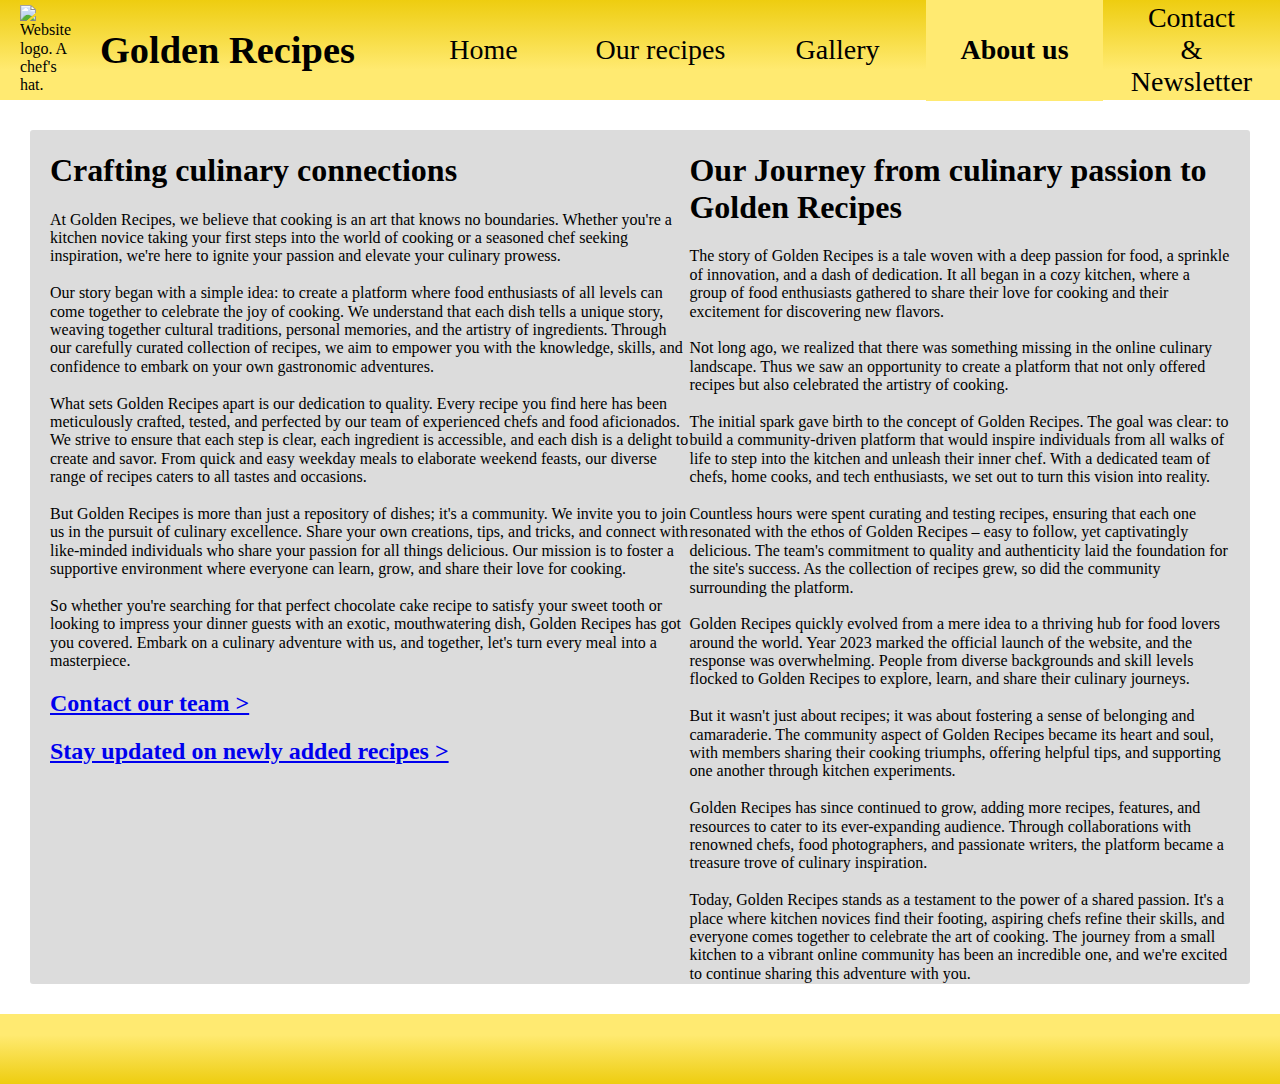
==== html/about-us.html @ 76d32c67 "Fixed typo" ====
<!DOCTYPE html>
<html lang="en">

<head>
    <meta charset="UTF-8" name="viewport" content="width = device-width, initial-scale = 1, maximum-scale = 2">
    <title>Golden Recipes</title>   
    <link rel="stylesheet" href="../css/style.css"> 
    <script src="js/index.js" type="module"></script>
</head>

<body>
    <header>
        <img src="../assets/images/logo.png" alt="Website logo. A chef's hat.">
        <h1>Golden Recipes</h1>
        <nav>
            <ul>
                <li><a href="../index.html">Home</a></li>
                <li><a href="our-recipes.html">Our recipes</a></li>
                <li><a href="gallery.html">Gallery</a></li>
                <li id="selected-page"><a href="about-us.html">About us</a></li>
                <li><a href="contact-newsletter.html">Contact <br>&<br> Newsletter</a></li>
            </ul>
        </nav>
    </header>

    <main id="about-us">
       <section id="summary">
            <h1>Crafting culinary connections</h1>
            <p>
                At Golden Recipes, we believe that cooking is an art that knows no boundaries.
                Whether you're a kitchen novice taking your first steps into the world of cooking or a seasoned chef seeking inspiration, 
                we're here to ignite your passion and elevate your culinary prowess.
                <br><br>
                Our story began with a simple idea: to create a platform where food enthusiasts of all levels can come together to celebrate the joy of cooking. 
                We understand that each dish tells a unique story, weaving together cultural traditions, personal memories, and the artistry of ingredients. 
                Through our carefully curated collection of recipes, we aim to empower you with the knowledge, skills, and confidence to embark on your own gastronomic adventures.
                <br><br>
                What sets Golden Recipes apart is our dedication to quality. 
                Every recipe you find here has been meticulously crafted, tested, and perfected by our team of experienced chefs and food aficionados. 
                We strive to ensure that each step is clear, each ingredient is accessible, and each dish is a delight to create and savor. 
                From quick and easy weekday meals to elaborate weekend feasts, our diverse range of recipes caters to all tastes and occasions.
                <br><br>
                But Golden Recipes is more than just a repository of dishes; it's a community. 
                We invite you to join us in the pursuit of culinary excellence. 
                Share your own creations, tips, and tricks, and connect with like-minded individuals who share your passion for all things delicious. 
                Our mission is to foster a supportive environment where everyone can learn, grow, and share their love for cooking.
                <br><br>
                So whether you're searching for that perfect chocolate cake recipe to satisfy your sweet tooth or looking to impress your dinner guests with an exotic, 
                mouthwatering dish, Golden Recipes has got you covered. 
                Embark on a culinary adventure with us, and together, let's turn every meal into a masterpiece.
            </p>

            <h2 class="text-link"><a href="../html/contact-newsletter.html">Contact our team ></a></h2>
            <h2 class="text-link"><a href="../html/contact-newsletter.html">Stay updated on newly added recipes ></a></h2>


       </section>

       <section id="history">
            <h1>Our Journey from culinary passion to Golden Recipes</h1>
            <p>
                The story of Golden Recipes is a tale woven with a deep passion for food, a sprinkle of innovation, and a dash of dedication. 
                It all began in a cozy kitchen, where a group of food enthusiasts gathered to share their love for cooking and their excitement for discovering new flavors.
                <br><br>
                Not long ago, we realized that there was something missing in the online culinary landscape. 
                Thus we saw an opportunity to create a platform that not only offered recipes but also celebrated the artistry of cooking.
                <br><br>
                The initial spark gave birth to the concept of Golden Recipes. 
                The goal was clear: to build a community-driven platform that would inspire individuals from all walks of life to step into the kitchen and unleash their inner chef. 
                With a dedicated team of chefs, home cooks, and tech enthusiasts, we set out to turn this vision into reality.
                <br><br>
                Countless hours were spent curating and testing recipes, ensuring that each one resonated with the ethos of Golden Recipes – easy to follow, yet captivatingly delicious. 
                The team's commitment to quality and authenticity laid the foundation for the site's success. 
                As the collection of recipes grew, so did the community surrounding the platform.
                <br><br>
                Golden Recipes quickly evolved from a mere idea to a thriving hub for food lovers around the world. 
                Year 2023 marked the official launch of the website, and the response was overwhelming.
                People from diverse backgrounds and skill levels flocked to Golden Recipes to explore, learn, and share their culinary journeys.
                <br><br>
                But it wasn't just about recipes; it was about fostering a sense of belonging and camaraderie. 
                The community aspect of Golden Recipes became its heart and soul, with members sharing their cooking triumphs, offering helpful tips, and supporting one another through kitchen experiments.
                <br><br>
                Golden Recipes has since continued to grow, adding more recipes, features, and resources to cater to its ever-expanding audience. 
                Through collaborations with renowned chefs, food photographers, and passionate writers, the platform became a treasure trove of culinary inspiration.
                <br><br>
                Today, Golden Recipes stands as a testament to the power of a shared passion. 
                It's a place where kitchen novices find their footing, aspiring chefs refine their skills, and everyone comes together to celebrate the art of cooking. 
                The journey from a small kitchen to a vibrant online community has been an incredible one, and we're excited to continue sharing this adventure with you.
            </p>
                
       </section>


    </main>

    <footer>

    </footer>
</body>

</html>
---- css/style.css ----
/*! normalize.css v8.0.1 | MIT License | github.com/necolas/normalize.css */

/* Document
   ========================================================================== */

/**
 * 1. Correct the line height in all browsers.
 * 2. Prevent adjustments of font size after orientation changes in iOS.
 */

 html {
    line-height: 1.15; /* 1 */
    -webkit-text-size-adjust: 100%; /* 2 */
  }
  
  /* Sections
     ========================================================================== */
  
  /**
   * Remove the margin in all browsers.
   */
  
  body {
    margin: 0;
  }
  
  /**
   * Render the `main` element consistently in IE.
   */
  
  main {
    display: block;
  }
  
  /**
   * Correct the font size and margin on `h1` elements within `section` and
   * `article` contexts in Chrome, Firefox, and Safari.
   */
  
  h1 {
    font-size: 2em;
    margin: 0.67em 0;
  }
  
  /* Grouping content
     ========================================================================== */
  
  /**
   * 1. Add the correct box sizing in Firefox.
   * 2. Show the overflow in Edge and IE.
   */
  
  hr {
    box-sizing: content-box; /* 1 */
    height: 0; /* 1 */
    overflow: visible; /* 2 */
  }
  
  /**
   * 1. Correct the inheritance and scaling of font size in all browsers.
   * 2. Correct the odd `em` font sizing in all browsers.
   */
  
  pre {
    font-family: monospace, monospace; /* 1 */
    font-size: 1em; /* 2 */
  }
  
  /* Text-level semantics
     ========================================================================== */
  
  /**
   * Remove the gray background on active links in IE 10.
   */
  
  a {
    background-color: transparent;
  }
  
  /**
   * 1. Remove the bottom border in Chrome 57-
   * 2. Add the correct text decoration in Chrome, Edge, IE, Opera, and Safari.
   */
  
  abbr[title] {
    border-bottom: none; /* 1 */
    text-decoration: underline; /* 2 */
    text-decoration: underline dotted; /* 2 */
  }
  
  /**
   * Add the correct font weight in Chrome, Edge, and Safari.
   */
  
  b,
  strong {
    font-weight: bolder;
  }
  
  /**
   * 1. Correct the inheritance and scaling of font size in all browsers.
   * 2. Correct the odd `em` font sizing in all browsers.
   */
  
  code,
  kbd,
  samp {
    font-family: monospace, monospace; /* 1 */
    font-size: 1em; /* 2 */
  }
  
  /**
   * Add the correct font size in all browsers.
   */
  
  small {
    font-size: 80%;
  }
  
  /**
   * Prevent `sub` and `sup` elements from affecting the line height in
   * all browsers.
   */
  
  sub,
  sup {
    font-size: 75%;
    line-height: 0;
    position: relative;
    vertical-align: baseline;
  }
  
  sub {
    bottom: -0.25em;
  }
  
  sup {
    top: -0.5em;
  }
  
  /* Embedded content
     ========================================================================== */
  
  /**
   * Remove the border on images inside links in IE 10.
   */
  
  img {
    border-style: none;
  }
  
  /* Forms
     ========================================================================== */
  
  /**
   * 1. Change the font styles in all browsers.
   * 2. Remove the margin in Firefox and Safari.
   */
  
  button,
  input,
  optgroup,
  select,
  textarea {
    font-family: inherit; /* 1 */
    font-size: 100%; /* 1 */
    line-height: 1.15; /* 1 */
    margin: 0; /* 2 */
  }
  
  /**
   * Show the overflow in IE.
   * 1. Show the overflow in Edge.
   */
  
  button,
  input { /* 1 */
    overflow: visible;
  }
  
  /**
   * Remove the inheritance of text transform in Edge, Firefox, and IE.
   * 1. Remove the inheritance of text transform in Firefox.
   */
  
  button,
  select { /* 1 */
    text-transform: none;
  }
  
  /**
   * Correct the inability to style clickable types in iOS and Safari.
   */
  
  button,
  [type="button"],
  [type="reset"],
  [type="submit"] {
    -webkit-appearance: button;
  }
  
  /**
   * Remove the inner border and padding in Firefox.
   */
  
  button::-moz-focus-inner,
  [type="button"]::-moz-focus-inner,
  [type="reset"]::-moz-focus-inner,
  [type="submit"]::-moz-focus-inner {
    border-style: none;
    padding: 0;
  }
  
  /**
   * Restore the focus styles unset by the previous rule.
   */
  
  button:-moz-focusring,
  [type="button"]:-moz-focusring,
  [type="reset"]:-moz-focusring,
  [type="submit"]:-moz-focusring {
    outline: 1px dotted ButtonText;
  }
  
  /**
   * Correct the padding in Firefox.
   */
  
  fieldset {
    padding: 0.35em 0.75em 0.625em;
  }
  
  /**
   * 1. Correct the text wrapping in Edge and IE.
   * 2. Correct the color inheritance from `fieldset` elements in IE.
   * 3. Remove the padding so developers are not caught out when they zero out
   *    `fieldset` elements in all browsers.
   */
  
  legend {
    box-sizing: border-box; /* 1 */
    color: inherit; /* 2 */
    display: table; /* 1 */
    max-width: 100%; /* 1 */
    padding: 0; /* 3 */
    white-space: normal; /* 1 */
  }
  
  /**
   * Add the correct vertical alignment in Chrome, Firefox, and Opera.
   */
  
  progress {
    vertical-align: baseline;
  }
  
  /**
   * Remove the default vertical scrollbar in IE 10+.
   */
  
  textarea {
    overflow: auto;
  }
  
  /**
   * 1. Add the correct box sizing in IE 10.
   * 2. Remove the padding in IE 10.
   */
  
  [type="checkbox"],
  [type="radio"] {
    box-sizing: border-box; /* 1 */
    padding: 0; /* 2 */
  }
  
  /**
   * Correct the cursor style of increment and decrement buttons in Chrome.
   */
  
  [type="number"]::-webkit-inner-spin-button,
  [type="number"]::-webkit-outer-spin-button {
    height: auto;
  }
  
  /**
   * 1. Correct the odd appearance in Chrome and Safari.
   * 2. Correct the outline style in Safari.
   */
  
  [type="search"] {
    -webkit-appearance: textfield; /* 1 */
    outline-offset: -2px; /* 2 */
  }
  
  /**
   * Remove the inner padding in Chrome and Safari on macOS.
   */
  
  [type="search"]::-webkit-search-decoration {
    -webkit-appearance: none;
  }
  
  /**
   * 1. Correct the inability to style clickable types in iOS and Safari.
   * 2. Change font properties to `inherit` in Safari.
   */
  
  ::-webkit-file-upload-button {
    -webkit-appearance: button; /* 1 */
    font: inherit; /* 2 */
  }
  
  /* Interactive
     ========================================================================== */
  
  /*
   * Add the correct display in Edge, IE 10+, and Firefox.
   */
  
  details {
    display: block;
  }
  
  /*
   * Add the correct display in all browsers.
   */
  
  summary {
    display: list-item;
  }
  
  /* Misc
     ========================================================================== */
  
  /**
   * Add the correct display in IE 10+.
   */
  
  template {
    display: none;
  }
  
  /**
   * Add the correct display in IE 10.
   */
  
  [hidden] {
    display: none;
  }

  /* NORMALIZE CCS END
     ========================================================================== */


@font-face {
    font-family: 'teko-light';
    src: url('../assets/fonts/Teko-Light.ttf');
}

@font-face {
    font-family: 'teko-medium';
    src: url('../assets/fonts/Teko-Medium.ttf');
}

@font-face {
    font-family: 'zilla-medium';
    src: url('../assets/fonts/ZillaSlab-Medium.ttf');
}

:root {
    --primary-gold: rgb(238, 205, 16);
    --secondary-gold: rgb(255, 234, 113);
}

main {
    height: fit-content;
    background-color: rgb(220, 220, 220);
    margin: 30px 30px 30px 30px;
    padding: 1px 20px 1px 20px;
    border-radius: 3px;
    display: flex;
    flex-direction: row;
}

p {
    font-family: zilla-medium;
    margin: 0;
}

/* ============================ HEADER & FOOTER ============================ */
header {
    width: 100%;
    height: 100px;
    display: flex;
    flex-direction: row;
    align-items: center;
    background: linear-gradient(to bottom, var(--primary-gold) 0%, var(--secondary-gold) 70%);
}

header img {
    width: 60px;
    margin-left: 20px;
    margin-right: 20px;
}

header h1 {
    width: fit-content;
    flex: 1;
    font-family: zilla-medium;
    font-size: min(45px, 3vw);
}

footer {
    width: 100%;
    height: 70px;
    margin-bottom: 0;
    display: flex;
    flex-direction: row;
    align-items: center;
    background: linear-gradient(to top, var(--primary-gold) 0%, var(--secondary-gold) 70%);
}
/* ============================ NAV ============================ */
nav {
    width: 100%;
    height: 100%;
    display: flex;
    align-items: center;
    flex: 3;
}

nav ul {
    width: 100%;
    height: 100%;
    display: flex;
    flex-direction: row;
    list-style-type: none;
    padding: 0;
    border-radius: 3px;
    margin: 0;
    justify-content: center;
    align-items: center; 
}

nav li {
    width: 50%;
    height: 100%;
    min-width: 10%;
    display: flex;
    align-items: center;
    justify-content: center;
    border: 1px solid transparent;
    border-left: 3px solid transparent;
    border-right: 3px solid transparent;
    transition: background-color 0.3s ease, border-color 0.1s ease;
}

nav li:hover {
    background-color: var(--secondary-gold);
    border-left: 3px solid black;
    border-right: 3px solid black;
}

nav li a {
    width: 100%;
    height: 100%;
    text-decoration: none;
    color: #000;
    font-size: min(2.4vw, 28px);
    display: flex;
    align-items: center;
    justify-content: center;
    text-align: center;
    font-family: teko-medium;
}

nav #selected-page {
    background-color: var(--secondary-gold);
    font-weight: bold;
}

/* ============================ INDEX.HTML ============================ */
#index .left,
#index .right {
    margin-bottom: 20px;
}

#index .left {
    flex: 2;
    margin-right: 7%;
}

#index .right {
    flex: 3;
}

#index h1 {
    font-family: teko-light;
    font-size: min(40px, 3vw);
    margin-bottom: 10px;
}

#index #intro {
    margin-bottom: 50px;
}

#index .right #meal-title {
    margin: 0;
    font-family: zilla-medium;
}

#index .right #meal-img {
    width: min(40vw, 500px);
    border: 3px solid var(--primary-gold);
    border-radius: 5px;
    margin: 10px 0 10px 0;
}

#index .firstpage-read-more-links a {
    color: black;
    text-decoration: none;
    font-family: zilla-medium;
    font-size: min(20px, 1.8vw);
}
#index .firstpage-read-more-links a:hover {
   text-decoration: underline;
}

/* =============== TABLE =============== */

#index td img {
    width: min(300px, 18vw);
    height: min(200px, 13vw);
    border: 3px solid var(--primary-gold);
    border-radius: 5px;
}

#index td h2 {
    margin: 0 0 0 5px;
    text-align: left;
    font-size: min(20px, 1.8vw);
    font-family: zilla-medium;
    color: black;
    text-decoration: none;
}

#index td h2 a {
    color: black;
    text-decoration: none;
}

#index td h2 a:hover {
    text-decoration: underline;
}

#index td:first-child {
    padding-right: 3vw;
}
/* ==================================== */

/* ============================ OUR-RECIPES.HTML ============================ */
#our-recipes {
    display: flex;
    flex-direction: column;
    height: fit-content;
    min-height: 200px;
}

#our-recipes #search-bar {
    display: flex;
    flex-direction: row;
    align-items: center;
    justify-content: center;
    margin-top: 25px;
}

#our-recipes #search-bar #search-input {
    font-family: zilla-medium;
    width: 250px;
    height: 33px;
    border-radius: 3px;
    border-color: black;
    font-size: min(20px, 2.4vw);
}

#our-recipes #search-bar #search-input:focus {
    outline: none !important;
    border: 2px solid var(--primary-gold);
}

#our-recipes #search-bar #search-button,
#our-recipes #search-bar #search-clear {
    width: 80px;
    height: 40px;
    border: 2px solid var(--primary-gold);
    border-radius: 3px;
    margin-left: 10px;
    font-family: teko-medium;
    font-size: min(25px, 2.6vw);
    background-color: white;
    line-height: inherit;
    transition: background-color 0.3s ease
}

#our-recipes #search-bar #search-button:hover,
#our-recipes #search-bar #search-clear:hover {
    background-color: var(--secondary-gold);
    cursor: pointer;
}

#our-recipes h1 {
    font-family: teko-light;
    font-size: min(40px, 3vw);
    margin-bottom: 10px;
}

#our-recipes #meal-title {
    margin: 0;
    font-family: zilla-medium;
}

#our-recipes #meal-img {
    width: min(40vw, 500px);
    border: 3px solid var(--primary-gold);
    border-radius: 5px;
    margin: 10px 0 10px 0;
}

#our-recipes #meal-instructions {
    margin-bottom: 30px;
}

/* ============================ GALLERY.HTML ============================ */
#gallery {
    height: fit-content;
    display: flex;
    flex-direction: column;
}

#gallery h1 {
    font-family: teko-medium;
    text-align: center;
    font-size: min(40px, 3vw);
}

#gallery #table-container {
    width: 90%;
    align-self: center;
}

#gallery .table {
    width: 100%;
    align-self: center;
    margin-bottom: 30px;
}

#gallery .table td {
    text-align: center;
}

#gallery #top-table td img {
    width: 24vw;
    height: 15vw;
}

#gallery #bottom-table td img {
    width: 17vw;
    height: 12vw;
}

#gallery #bottom-table tr:first-child td {
    padding-bottom: 20px;
}

#gallery .dish-img {
    border: 5px solid var(--primary-gold);
    border-radius: 5px;
    transition: border-color 0.3s ease, box-shadow 0.3s ease
}

#gallery .dish-img:hover {
    border: 5px solid var(--secondary-gold);
    border-radius: 5px;
    cursor: pointer;
    box-shadow: 15px 15px 20px black;
}
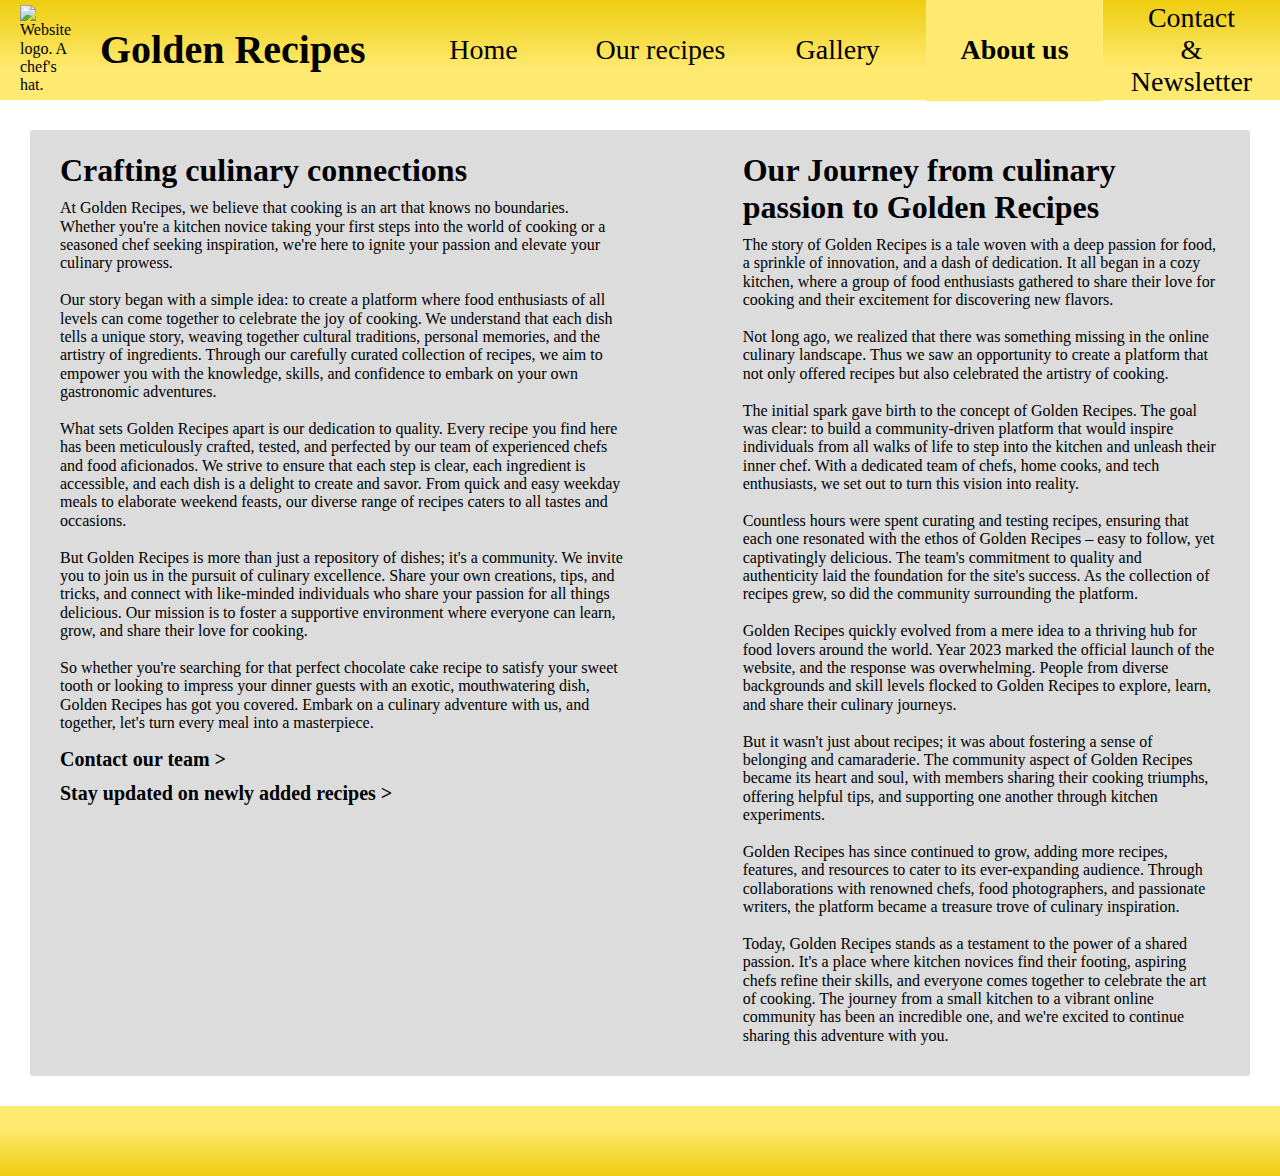
==== commit 3f2d659f: "Moved the normalize.css content into its own file" ====
--- a/html/about-us.html
+++ b/html/about-us.html
@@ -4,8 +4,8 @@
 <head>
     <meta charset="UTF-8" name="viewport" content="width = device-width, initial-scale = 1, maximum-scale = 2">
     <title>Golden Recipes</title>   
-    <link rel="stylesheet" href="../css/style.css"> 
-    <script src="js/index.js" type="module"></script>
+    <link rel="stylesheet" href="../css/normalize.css"> 
+    <link rel="stylesheet" href="../css/style.css">
 </head>
 
 <body>
--- a/css/style.css
+++ b/css/style.css
@@ -1,357 +1,4 @@
-/*! normalize.css v8.0.1 | MIT License | github.com/necolas/normalize.css */
-
-/* Document
-   ========================================================================== */
-
-/**
- * 1. Correct the line height in all browsers.
- * 2. Prevent adjustments of font size after orientation changes in iOS.
- */
-
- html {
-    line-height: 1.15; /* 1 */
-    -webkit-text-size-adjust: 100%; /* 2 */
-  }
-  
-  /* Sections
-     ========================================================================== */
-  
-  /**
-   * Remove the margin in all browsers.
-   */
-  
-  body {
-    margin: 0;
-  }
-  
-  /**
-   * Render the `main` element consistently in IE.
-   */
-  
-  main {
-    display: block;
-  }
-  
-  /**
-   * Correct the font size and margin on `h1` elements within `section` and
-   * `article` contexts in Chrome, Firefox, and Safari.
-   */
-  
-  h1 {
-    font-size: 2em;
-    margin: 0.67em 0;
-  }
-  
-  /* Grouping content
-     ========================================================================== */
-  
-  /**
-   * 1. Add the correct box sizing in Firefox.
-   * 2. Show the overflow in Edge and IE.
-   */
-  
-  hr {
-    box-sizing: content-box; /* 1 */
-    height: 0; /* 1 */
-    overflow: visible; /* 2 */
-  }
-  
-  /**
-   * 1. Correct the inheritance and scaling of font size in all browsers.
-   * 2. Correct the odd `em` font sizing in all browsers.
-   */
-  
-  pre {
-    font-family: monospace, monospace; /* 1 */
-    font-size: 1em; /* 2 */
-  }
-  
-  /* Text-level semantics
-     ========================================================================== */
-  
-  /**
-   * Remove the gray background on active links in IE 10.
-   */
-  
-  a {
-    background-color: transparent;
-  }
-  
-  /**
-   * 1. Remove the bottom border in Chrome 57-
-   * 2. Add the correct text decoration in Chrome, Edge, IE, Opera, and Safari.
-   */
-  
-  abbr[title] {
-    border-bottom: none; /* 1 */
-    text-decoration: underline; /* 2 */
-    text-decoration: underline dotted; /* 2 */
-  }
-  
-  /**
-   * Add the correct font weight in Chrome, Edge, and Safari.
-   */
-  
-  b,
-  strong {
-    font-weight: bolder;
-  }
-  
-  /**
-   * 1. Correct the inheritance and scaling of font size in all browsers.
-   * 2. Correct the odd `em` font sizing in all browsers.
-   */
-  
-  code,
-  kbd,
-  samp {
-    font-family: monospace, monospace; /* 1 */
-    font-size: 1em; /* 2 */
-  }
-  
-  /**
-   * Add the correct font size in all browsers.
-   */
-  
-  small {
-    font-size: 80%;
-  }
-  
-  /**
-   * Prevent `sub` and `sup` elements from affecting the line height in
-   * all browsers.
-   */
-  
-  sub,
-  sup {
-    font-size: 75%;
-    line-height: 0;
-    position: relative;
-    vertical-align: baseline;
-  }
-  
-  sub {
-    bottom: -0.25em;
-  }
-  
-  sup {
-    top: -0.5em;
-  }
-  
-  /* Embedded content
-     ========================================================================== */
-  
-  /**
-   * Remove the border on images inside links in IE 10.
-   */
-  
-  img {
-    border-style: none;
-  }
-  
-  /* Forms
-     ========================================================================== */
-  
-  /**
-   * 1. Change the font styles in all browsers.
-   * 2. Remove the margin in Firefox and Safari.
-   */
-  
-  button,
-  input,
-  optgroup,
-  select,
-  textarea {
-    font-family: inherit; /* 1 */
-    font-size: 100%; /* 1 */
-    line-height: 1.15; /* 1 */
-    margin: 0; /* 2 */
-  }
-  
-  /**
-   * Show the overflow in IE.
-   * 1. Show the overflow in Edge.
-   */
-  
-  button,
-  input { /* 1 */
-    overflow: visible;
-  }
-  
-  /**
-   * Remove the inheritance of text transform in Edge, Firefox, and IE.
-   * 1. Remove the inheritance of text transform in Firefox.
-   */
-  
-  button,
-  select { /* 1 */
-    text-transform: none;
-  }
-  
-  /**
-   * Correct the inability to style clickable types in iOS and Safari.
-   */
-  
-  button,
-  [type="button"],
-  [type="reset"],
-  [type="submit"] {
-    -webkit-appearance: button;
-  }
-  
-  /**
-   * Remove the inner border and padding in Firefox.
-   */
-  
-  button::-moz-focus-inner,
-  [type="button"]::-moz-focus-inner,
-  [type="reset"]::-moz-focus-inner,
-  [type="submit"]::-moz-focus-inner {
-    border-style: none;
-    padding: 0;
-  }
-  
-  /**
-   * Restore the focus styles unset by the previous rule.
-   */
-  
-  button:-moz-focusring,
-  [type="button"]:-moz-focusring,
-  [type="reset"]:-moz-focusring,
-  [type="submit"]:-moz-focusring {
-    outline: 1px dotted ButtonText;
-  }
-  
-  /**
-   * Correct the padding in Firefox.
-   */
-  
-  fieldset {
-    padding: 0.35em 0.75em 0.625em;
-  }
-  
-  /**
-   * 1. Correct the text wrapping in Edge and IE.
-   * 2. Correct the color inheritance from `fieldset` elements in IE.
-   * 3. Remove the padding so developers are not caught out when they zero out
-   *    `fieldset` elements in all browsers.
-   */
-  
-  legend {
-    box-sizing: border-box; /* 1 */
-    color: inherit; /* 2 */
-    display: table; /* 1 */
-    max-width: 100%; /* 1 */
-    padding: 0; /* 3 */
-    white-space: normal; /* 1 */
-  }
-  
-  /**
-   * Add the correct vertical alignment in Chrome, Firefox, and Opera.
-   */
-  
-  progress {
-    vertical-align: baseline;
-  }
-  
-  /**
-   * Remove the default vertical scrollbar in IE 10+.
-   */
-  
-  textarea {
-    overflow: auto;
-  }
-  
-  /**
-   * 1. Add the correct box sizing in IE 10.
-   * 2. Remove the padding in IE 10.
-   */
-  
-  [type="checkbox"],
-  [type="radio"] {
-    box-sizing: border-box; /* 1 */
-    padding: 0; /* 2 */
-  }
-  
-  /**
-   * Correct the cursor style of increment and decrement buttons in Chrome.
-   */
-  
-  [type="number"]::-webkit-inner-spin-button,
-  [type="number"]::-webkit-outer-spin-button {
-    height: auto;
-  }
-  
-  /**
-   * 1. Correct the odd appearance in Chrome and Safari.
-   * 2. Correct the outline style in Safari.
-   */
-  
-  [type="search"] {
-    -webkit-appearance: textfield; /* 1 */
-    outline-offset: -2px; /* 2 */
-  }
-  
-  /**
-   * Remove the inner padding in Chrome and Safari on macOS.
-   */
-  
-  [type="search"]::-webkit-search-decoration {
-    -webkit-appearance: none;
-  }
-  
-  /**
-   * 1. Correct the inability to style clickable types in iOS and Safari.
-   * 2. Change font properties to `inherit` in Safari.
-   */
-  
-  ::-webkit-file-upload-button {
-    -webkit-appearance: button; /* 1 */
-    font: inherit; /* 2 */
-  }
-  
-  /* Interactive
-     ========================================================================== */
-  
-  /*
-   * Add the correct display in Edge, IE 10+, and Firefox.
-   */
-  
-  details {
-    display: block;
-  }
-  
-  /*
-   * Add the correct display in all browsers.
-   */
-  
-  summary {
-    display: list-item;
-  }
-  
-  /* Misc
-     ========================================================================== */
-  
-  /**
-   * Add the correct display in IE 10+.
-   */
-  
-  template {
-    display: none;
-  }
-  
-  /**
-   * Add the correct display in IE 10.
-   */
-  
-  [hidden] {
-    display: none;
-  }
-
-  /* NORMALIZE CCS END
-     ========================================================================== */
-
-
+/* ========== FONTS ========== */
 @font-face {
     font-family: 'teko-light';
     src: url('../assets/fonts/Teko-Light.ttf');
@@ -367,10 +14,12 @@
     src: url('../assets/fonts/ZillaSlab-Medium.ttf');
 }
 
+/* ========== COLOR VARIABLES ========== */
 :root {
     --primary-gold: rgb(238, 205, 16);
     --secondary-gold: rgb(255, 234, 113);
 }
+/* ===================================== */
 
 main {
     height: fit-content;
@@ -382,6 +31,12 @@
     flex-direction: row;
 }
 
+body {
+    min-height: 100vh;
+    display: flex;
+    flex-direction: column;
+}
+
 p {
     font-family: zilla-medium;
     margin: 0;
@@ -407,7 +62,7 @@
     width: fit-content;
     flex: 1;
     font-family: zilla-medium;
-    font-size: min(45px, 3vw);
+    font-size: min(40px, 4.5vw);
 }
 
 footer {
@@ -418,6 +73,7 @@
     flex-direction: row;
     align-items: center;
     background: linear-gradient(to top, var(--primary-gold) 0%, var(--secondary-gold) 70%);
+    margin-top: auto;
 }
 /* ============================ NAV ============================ */
 nav {
@@ -465,7 +121,7 @@
     height: 100%;
     text-decoration: none;
     color: #000;
-    font-size: min(2.4vw, 28px);
+    font-size: min(3vw, 28px);
     display: flex;
     align-items: center;
     justify-content: center;
@@ -481,7 +137,7 @@
 /* ============================ INDEX.HTML ============================ */
 #index .left,
 #index .right {
-    margin-bottom: 20px;
+    margin-bottom: 30px;
 }
 
 #index .left {
@@ -495,32 +151,39 @@
 
 #index h1 {
     font-family: teko-light;
-    font-size: min(40px, 3vw);
+    font-size: min(40px, 3.5vw);
     margin-bottom: 10px;
 }
 
 #index #intro {
-    margin-bottom: 50px;
+    margin-bottom: 5vw;
 }
 
 #index .right #meal-title {
     margin: 0;
     font-family: zilla-medium;
+    font-size: min(24px, 2.5vw);
 }
 
 #index .right #meal-img {
-    width: min(40vw, 500px);
+    width: min(35vw, 450px);
     border: 3px solid var(--primary-gold);
     border-radius: 5px;
     margin: 10px 0 10px 0;
 }
 
+#index .firstpage-read-more-links {
+    margin: 0;
+    margin-top: 1vw;
+}
+
 #index .firstpage-read-more-links a {
     color: black;
     text-decoration: none;
     font-family: zilla-medium;
-    font-size: min(20px, 1.8vw);
-}
+    font-size: min(20px, 2.4vw);
+}
+
 #index .firstpage-read-more-links a:hover {
    text-decoration: underline;
 }
@@ -537,7 +200,7 @@
 #index td h2 {
     margin: 0 0 0 5px;
     text-align: left;
-    font-size: min(20px, 1.8vw);
+    font-size: min(20px, 2vw);
     font-family: zilla-medium;
     color: black;
     text-decoration: none;
@@ -609,7 +272,7 @@
 
 #our-recipes h1 {
     font-family: teko-light;
-    font-size: min(40px, 3vw);
+    font-size: min(40px, 8vw);
     margin-bottom: 10px;
 }
 
@@ -639,7 +302,7 @@
 #gallery h1 {
     font-family: teko-medium;
     text-align: center;
-    font-size: min(40px, 3vw);
+    font-size: min(40px, 4vw);
 }
 
 #gallery #table-container {
@@ -682,4 +345,195 @@
     border-radius: 5px;
     cursor: pointer;
     box-shadow: 15px 15px 20px black;
-}+}
+
+/* ============================ ABOUT-US.HTML ============================ */
+#about-us {
+  display: flex;
+  flex-direction: row;
+}
+
+#about-us h1 {
+  font-family: teko-medium;
+  margin-bottom: 10px;
+}
+
+#about-us h2 {
+    margin: 0;
+    margin-bottom: 0.5vw;
+}
+
+#about-us #summary {
+  margin: 0 5% 30px 10px;
+}
+
+#about-us #history {
+  margin: 0 10px 30px 5%;
+}
+
+#about-us #summary p {
+  margin-bottom: 1vw;
+}
+
+#about-us .text-link a {
+  color: black;
+  text-decoration: none;
+  font-family: zilla-medium;
+  font-size: min(20px, 2.3vw);
+}
+
+#about-us .text-link a:hover {
+ text-decoration: underline;
+}
+
+/* ============================ CONTACT-NEWSLETTER.HTML ============================ */
+#contact-newsletter {
+  display: flex;
+  flex-direction: row;
+  justify-content: center;
+}
+
+#contact-newsletter h1 {
+  font-family: teko-medium;
+  text-align: center;
+  font-size: min(33px, 3.5vw);
+}
+
+#contact-newsletter h2 {
+    font-size: min(17px, 2.3vw);
+}
+
+#contact-newsletter a {
+  width: fit-content;
+  font-family: zilla-medium;
+  text-decoration: none;
+  color: black;
+}
+
+#contact-newsletter a:hover {
+  text-decoration: underline;
+}
+
+#contact-newsletter .logo {
+    width: min(50px, 6vw);
+    height: min(50px, 6vw);
+    border-radius: 10px;
+    margin-right: 10px;
+    border: 2px solid var(--primary-gold);
+}
+
+/* =============== EMAIL =============== */
+#contact-newsletter #email-div {
+  margin-right: 10%;
+  flex: 1;
+  margin-bottom: 30px;
+  min-width: 0;
+}
+
+#contact-newsletter #email-div a {
+    display: flex;
+    margin-top: 15px;
+}
+
+@media(min-width: 921px) {
+    #contact-newsletter #email-div a {
+        flex-direction: row;
+        align-items: center;
+    } 
+}
+
+@media(max-width: 920px) {
+    #contact-newsletter #email-div a {
+        flex-direction: column;
+        align-items: left;
+    } 
+}
+
+/* =============== SOCIALS =============== */
+#contact-newsletter #socials-div {
+  margin-right: 10%;
+  flex: 1;
+  margin-bottom: 30px;
+  min-width: 0;
+}
+
+#contact-newsletter #socials-list {
+    list-style-type: none;
+    margin-left: -2.5vw;
+}
+
+#contact-newsletter #socials-list li {
+  margin-bottom: 10px;
+}
+
+#contact-newsletter #socials-list a {
+  display: flex;
+  flex-direction: row;
+  align-items: center;
+}
+
+/* =============== NEWSLETTER =============== */
+#contact-newsletter #newsletter-div {
+  flex: 1;
+  margin-bottom: 30px;
+  min-width: 0;
+}
+
+#contact-newsletter #newsletter-div h2 {
+    font-family: zilla-medium;
+}
+
+#contact-newsletter #newsletter-div ul {
+    list-style-type: none;
+    font-size: 20px;
+    margin-left: -2.5vw;
+}
+
+#contact-newsletter #newsletter-div label {
+    font-family: zilla-medium;
+    width: min(18px, 2vw);
+}
+
+#contact-newsletter #newsletter-div ul:nth-child(1) label {
+    font-size: min(22px, 2.5vw);
+}
+
+#contact-newsletter #newsletter-div ul:nth-child(2) li {
+    margin-bottom: 10px;
+    font-size: min(18px, 2.5vw);
+}
+
+#contact-newsletter #newsletter-div #form-name,
+#contact-newsletter #newsletter-div #form-email {
+    font-family: zilla-medium;
+    width: min(350px, 17vw);
+    height: 30px;
+    border-radius: 3px;
+    border-color: black;
+    font-size: min(20px, 2.4vw);
+    margin-bottom: 10px;
+}
+
+#contact-newsletter #newsletter-div #form-name:focus,
+#contact-newsletter #newsletter-div #form-email:focus {
+    outline: none !important;
+    border: 2px solid var(--primary-gold);
+}
+
+#contact-newsletter #newsletter-div #subscribe-button {
+    width: min(125px, 16vw);
+    height: 40px;
+    border: 2px solid var(--primary-gold);
+    border-radius: 3px;
+    margin-top: 10px;
+    font-family: teko-medium;
+    font-size: min(25px, 3vw);
+    background-color: white;
+    line-height: inherit;
+    transition: background-color 0.3s ease
+}
+
+#contact-newsletter #newsletter-div #subscribe-button:hover {
+    background-color: var(--secondary-gold);
+    cursor: pointer;
+}
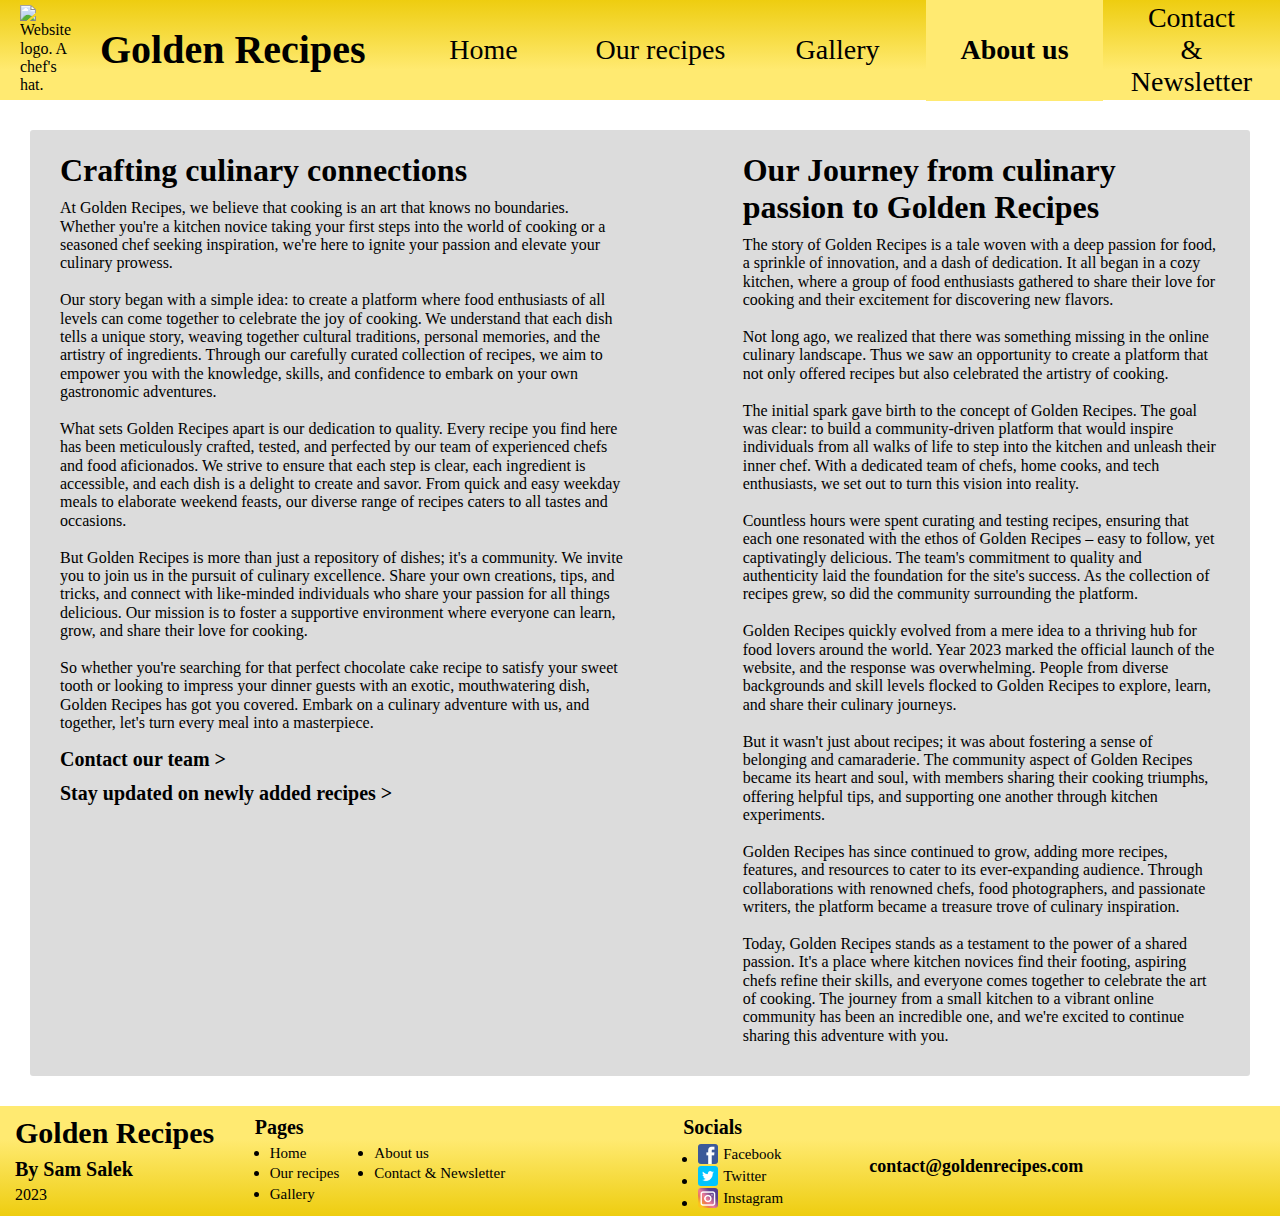
==== commit 107397fa: "Added footer to each page" ====
--- a/html/about-us.html
+++ b/html/about-us.html
@@ -49,11 +49,8 @@
                 mouthwatering dish, Golden Recipes has got you covered. 
                 Embark on a culinary adventure with us, and together, let's turn every meal into a masterpiece.
             </p>
-
             <h2 class="text-link"><a href="../html/contact-newsletter.html">Contact our team ></a></h2>
             <h2 class="text-link"><a href="../html/contact-newsletter.html">Stay updated on newly added recipes ></a></h2>
-
-
        </section>
 
        <section id="history">
@@ -86,16 +83,56 @@
                 Today, Golden Recipes stands as a testament to the power of a shared passion. 
                 It's a place where kitchen novices find their footing, aspiring chefs refine their skills, and everyone comes together to celebrate the art of cooking. 
                 The journey from a small kitchen to a vibrant online community has been an incredible one, and we're excited to continue sharing this adventure with you.
-            </p>
-                
+            </p> 
        </section>
-
-
     </main>
 
     <footer>
+        <div id="info">
+            <h1>Golden Recipes</h1>
+            <h2>By Sam Salek</h2>
+            <p>2023</p>
+        </div>
+        
+        <div id="pages">
+            <h2>Pages</h2>
+            <ul>
+                <li><a href="../index.html">Home</a></li>
+                <li><a href="our-recipes.html">Our recipes</a></li>
+                <li><a href="gallery.html">Gallery</a></li>
+                <li><a href="about-us.html">About us</a></li>
+                <li><a href="contact-newsletter.html">Contact & Newsletter</a></li>
+            </ul>
+        </div>
 
+        <div id="socials">
+            <h2>Socials</h2>
+            <ul>
+                <li>
+                    <a href="about-us.html">
+                        <img class="logo" src="../assets/images/facebook-logo.png" alt=" The Facebook logo.">
+                        Facebook
+                    </a>
+                </li>
+
+                <li>
+                    <a href="about-us.html">
+                        <img class="logo" src="../assets/images/twitter-logo.png" alt="The Twitter logo.">
+                        Twitter
+                    </a>
+                </li>
+
+                <li>
+                    <a href="about-us.html">
+                        <img class="logo" src="../assets/images/instagram-logo.png" alt="The Instagram logo.">
+                        Instagram
+                    </a>
+                </li>
+            </ul>
+        </div>
+
+        <h2 id="email">contact@goldenrecipes.com</h2>
     </footer>
 </body>
 
-</html>+</html>
--- a/css/style.css
+++ b/css/style.css
@@ -42,7 +42,7 @@
     margin: 0;
 }
 
-/* ============================ HEADER & FOOTER ============================ */
+/* ============================ HEADER ============================ */
 header {
     width: 100%;
     height: 100px;
@@ -65,17 +65,7 @@
     font-size: min(40px, 4.5vw);
 }
 
-footer {
-    width: 100%;
-    height: 70px;
-    margin-bottom: 0;
-    display: flex;
-    flex-direction: row;
-    align-items: center;
-    background: linear-gradient(to top, var(--primary-gold) 0%, var(--secondary-gold) 70%);
-    margin-top: auto;
-}
-/* ============================ NAV ============================ */
+/* ================== NAV ================== */
 nav {
     width: 100%;
     height: 100%;
@@ -132,6 +122,103 @@
 nav #selected-page {
     background-color: var(--secondary-gold);
     font-weight: bold;
+}
+
+/* =============================== FOOTER ============================ */
+footer {
+    width: 100%;
+    height: 110px;
+    margin-bottom: 0;
+    display: flex;
+    flex-direction: row;
+    background: linear-gradient(to top, var(--primary-gold) 0%, var(--secondary-gold) 70%);
+    margin-top: auto;
+    font-family: zilla-medium;
+    align-items: start;
+}
+
+footer div {
+    margin: 10px 0 0 15px;
+}
+
+footer #info {
+    display: flex;
+    flex-direction: column;
+    margin-right: 2vw;
+}
+
+footer h1,
+footer h2,
+footer p {
+    margin: 0; 
+    width: fit-content;
+}
+
+footer h1 {
+    font-size: min(30px, 2.5vw);
+}
+
+footer h2 {
+    font-size: min(20px, 1.8vw);
+}
+
+footer #info h2 {
+    margin-top: 7px;
+    margin-bottom: 5px;
+}
+
+footer ul {
+    padding-left: 15px;
+    margin: 0;
+    margin-top: 5px;
+    display: flex;
+    flex-direction: column;
+    flex-wrap: wrap;
+    max-height: 75px
+}
+
+footer li {
+    width: fit-content;
+    margin-bottom: 2px;
+    margin-right: 35px
+}
+
+footer a {
+    width: fit-content;
+    font-family: zilla-medium;
+    font-size: min(15px, 2vw);
+    color: black;
+    text-decoration: none;
+    display: flex;
+    flex-direction: row;
+    align-items: center;
+}
+
+footer a:hover {
+    text-decoration: underline;
+}
+
+footer #pages {
+    margin-right: 10vw;
+}
+
+footer #socials {
+    margin-right: 4vw;
+}
+
+footer #email {
+    margin-right: 10px;
+    margin-top: 10px;
+    font-size: min(18px, 2vw);
+    width: fit-content;
+    align-self: center;
+}
+
+footer .logo {
+    width: 20px;
+    height: 20px;
+    border-radius: 3px;
+    margin-right: 5px;
 }
 
 /* ============================ INDEX.HTML ============================ */
